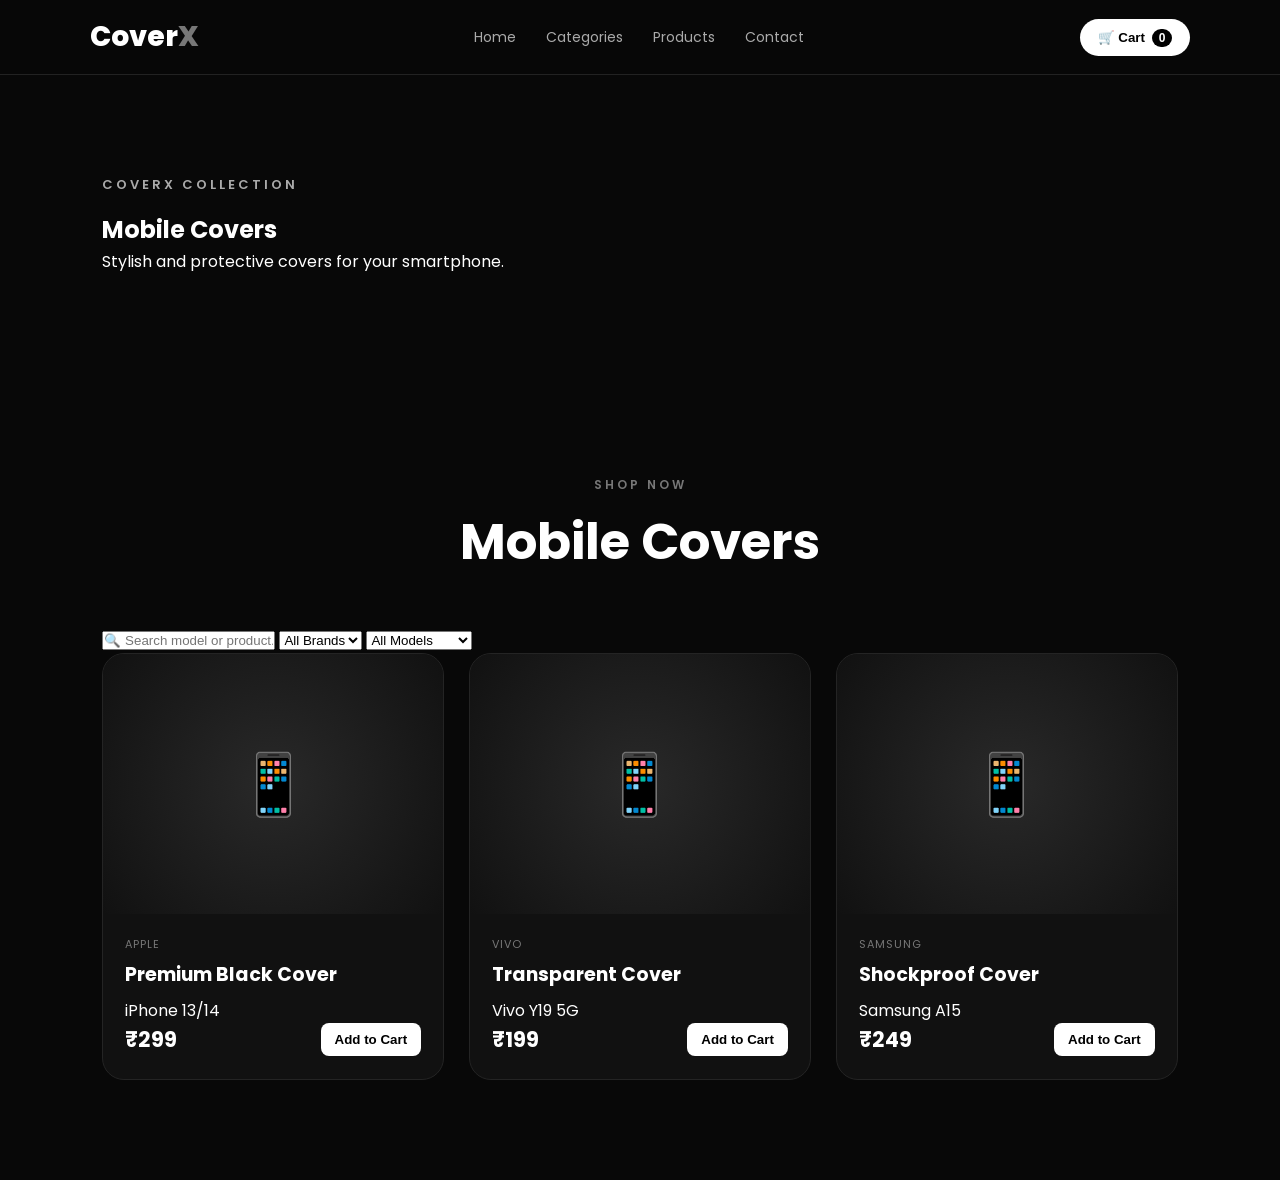
==== category.html @ 17427d13 "Add files via upload" ====
<!DOCTYPE html>
<html lang="en">

<head>

    <meta charset="UTF-8">

    <meta
        name="viewport"
        content="width=device-width, initial-scale=1.0"
    >

    <title>CoverX | Products</title>

    <link rel="stylesheet" href="index.css">

    <link
        rel="preconnect"
        href="https://fonts.googleapis.com"
    >

    <link
        rel="preconnect"
        href="https://fonts.gstatic.com"
        crossorigin
    >

    <link
        href="https://fonts.googleapis.com/css2?family=Poppins:wght@400;500;600;700;800&display=swap"
        rel="stylesheet"
    >

</head>


<body>


<!-- ================= NAVBAR ================= -->

<header class="navbar">

    <a href="index.html" class="logo">
        Cover<span>X</span>
    </a>


    <nav class="desktop-nav">

        <a href="index.html">
            Home
        </a>

        <a href="index.html#categories">
            Categories
        </a>

        <a href="index.html#products">
            Products
        </a>

        <a href="index.html#contact">
            Contact
        </a>

    </nav>


    <button
        class="cart-btn"
        onclick="openCart()"
    >

        🛒 Cart

        <span id="cartCount">
            0
        </span>

    </button>

</header>



<!-- ================= CATEGORY HERO ================= -->

<section class="category-hero">

    <div class="category-hero-content">

        <p class="small-title">
            COVERX COLLECTION
        </p>


        <h1 id="categoryTitle">
            Mobile Covers
        </h1>


        <p id="categoryDescription">
            Find the perfect accessory for your smartphone.
        </p>

    </div>

</section>



<!-- ================= PRODUCTS ================= -->

<section class="products-section">


    <div class="section-title">

        <p>
            SHOP NOW
        </p>

        <h2 id="productHeading">
            Mobile Covers
        </h2>

    </div>



    <!-- SEARCH -->

    <div class="category-controls">

        <input
            type="text"
            id="searchInput"
            placeholder="🔍 Search model or product..."
            oninput="filterProducts()"
        >


        <select
            id="brandFilter"
            onchange="filterProducts()"
        >

            <option value="All">
                All Brands
            </option>

        </select>


        <select
            id="modelFilter"
            onchange="filterProducts()"
        >

            <option value="All">
                All Models
            </option>

        </select>

    </div>



    <!-- PRODUCT GRID -->

    <div
        class="product-grid"
        id="categoryProductGrid"
    >

    </div>



    <!-- NO PRODUCT -->

    <div
        id="noProduct"
        style="display:none;text-align:center;padding:50px;"
    >

        <h2>
            😔 Product Not Found
        </h2>

        <p>
            Try another model or brand.
        </p>

    </div>


</section>



<!-- ================= CART ================= -->

<div
    class="cart-overlay"
    id="cartOverlay"
    onclick="closeCart(event)"
>


    <div
        class="cart-box"
        onclick="event.stopPropagation()"
    >


        <div class="cart-header">

            <h2>
                🛒 Your Cart
            </h2>


            <button onclick="closeCart()">
                ✕
            </button>

        </div>



        <div id="cartItems">

        </div>



        <div class="cart-total">

            <span>
                Total
            </span>


            <strong id="cartTotal">
                ₹0
            </strong>

        </div>



        <button
            class="checkout-btn"
            onclick="checkoutWhatsApp()"
        >

            📲 Checkout on WhatsApp

        </button>


    </div>

</div>



<!-- ================= JAVASCRIPT ================= -->

<script>


// ==================================================
// PRODUCT DATABASE
// ==================================================

const products = [


    // ================= COVERS =================

    {
        id: 1,
        name: "Premium Black Cover",
        category: "Cover",
        brand: "Apple",
        model: "iPhone 13/14",
        price: 299,
        image: "iphone13.jpg"
    },


    {
        id: 2,
        name: "Transparent Cover",
        category: "Cover",
        brand: "Vivo",
        model: "Vivo Y19 5G",
        price: 199,
        image: "images/covers/vivo-y19.jpg"
    },


    {
        id: 3,
        name: "Shockproof Cover",
        category: "Cover",
        brand: "Samsung",
        model: "Samsung A15",
        price: 249,
        image: "images/covers/samsung-a15.jpg"
    },


    // ================= GLASS =================

    {
        id: 4,
        name: "9D Full Screen Glass",
        category: "Glass",
        brand: "Apple",
        model: "iPhone 15",
        price: 149,
        image: "images/glass/iphone15.jpg"
    },


    {
        id: 5,
        name: "Full Glue Tempered Glass",
        category: "Glass",
        brand: "Vivo",
        model: "Vivo V40",
        price: 149,
        image: "images/glass/vivo-v40.jpg"
    },


    {
        id: 6,
        name: "9H Tempered Glass",
        category: "Glass",
        brand: "Samsung",
        model: "Samsung A15",
        price: 129,
        image: "images/glass/samsung-a15.jpg"
    },


    // ================= CAMERA LENS =================

    {
        id: 7,
        name: "Camera Lens Protector",
        category: "Lens",
        brand: "Vivo",
        model: "Vivo V40",
        price: 129,
        image: "images/lens/vivo-v40.jpg"
    },


    {
        id: 8,
        name: "Camera Lens Glass",
        category: "Lens",
        brand: "Apple",
        model: "iPhone 15",
        price: 149,
        image: "images/lens/iphone15.jpg"
    },


    {
        id: 9,
        name: "Camera Protection Lens",
        category: "Lens",
        brand: "Samsung",
        model: "Samsung A15",
        price: 129,
        image: "images/lens/samsung-a15.jpg"
    },


    // ================= CHARGERS =================

    {
        id: 10,
        name: "33W Fast Charger",
        category: "Charger",
        brand: "Realme",
        model: "Universal",
        price: 499,
        image: "images/chargers/realme.jpg"
    },


    {
        id: 11,
        name: "25W Fast Charger",
        category: "Charger",
        brand: "Samsung",
        model: "Universal",
        price: 599,
        image: "images/chargers/samsung.jpg"
    },


    {
        id: 12,
        name: "67W Super Fast Charger",
        category: "Charger",
        brand: "Vivo",
        model: "Universal",
        price: 699,
        image: "images/chargers/vivo.jpg"
    },


    // ================= CABLES =================

    {
        id: 13,
        name: "Type-C Fast Charging Cable",
        category: "Cable",
        brand: "Oppo",
        model: "Type-C",
        price: 199,
        image: "images/cables/oppo.jpg"
    },


    {
        id: 14,
        name: "Type-C Data Cable",
        category: "Cable",
        brand: "Realme",
        model: "Type-C",
        price: 199,
        image: "images/cables/realme.jpg"
    },


    {
        id: 15,
        name: "Lightning Cable",
        category: "Cable",
        brand: "Apple",
        model: "Lightning",
        price: 299,
        image: "images/cables/apple.jpg"
    }

];



// ==================================================
// GET CATEGORY FROM URL
// ==================================================

const urlParams =
    new URLSearchParams(window.location.search);


const currentCategory =
    urlParams.get("category") || "Cover";



// ==================================================
// CATEGORY INFORMATION
// ==================================================

const categoryInfo = {


    Cover: {

        title: "Mobile Covers",

        description:
            "Stylish and protective covers for your smartphone."

    },


    Glass: {

        title: "Tempered Glass",

        description:
            "Protect your phone screen from scratches and damage."

    },


    Lens: {

        title: "Camera Lens",

        description:
            "Protect your smartphone camera with quality lens protection."

    },


    Charger: {

        title: "Chargers",

        description:
            "Fast and reliable chargers for your smartphone."

    },


    Cable: {

        title: "Cables",

        description:
            "Durable charging and data cables."

    }

};



// ==================================================
// SET CATEGORY TITLE
// ==================================================

function setCategoryInfo() {


    const info =
        categoryInfo[currentCategory];


    if (!info) return;


    document.getElementById(
        "categoryTitle"
    ).innerText = info.title;


    document.getElementById(
        "productHeading"
    ).innerText = info.title;


    document.getElementById(
        "categoryDescription"
    ).innerText = info.description;

}



// ==================================================
// LOAD FILTERS
// ==================================================

function loadFilters() {


    const categoryProducts =
        products.filter(
            product =>
                product.category === currentCategory
        );


    const brands = [

        ...new Set(
            categoryProducts.map(
                product => product.brand
            )
        )

    ];


    const models = [

        ...new Set(
            categoryProducts.map(
                product => product.model
            )
        )

    ];



    const brandFilter =
        document.getElementById(
            "brandFilter"
        );


    const modelFilter =
        document.getElementById(
            "modelFilter"
        );



    brands.forEach(brand => {

        const option =
            document.createElement("option");


        option.value = brand;

        option.innerText = brand;


        brandFilter.appendChild(option);

    });



    models.forEach(model => {

        const option =
            document.createElement("option");


        option.value = model;

        option.innerText = model;


        modelFilter.appendChild(option);

    });

}



// ==================================================
// DISPLAY PRODUCTS
// ==================================================

function displayProducts(productList) {


    const grid =
        document.getElementById(
            "categoryProductGrid"
        );


    const noProduct =
        document.getElementById(
            "noProduct"
        );


    grid.innerHTML = "";



    if (productList.length === 0) {

        noProduct.style.display =
            "block";

        return;

    }


    noProduct.style.display =
        "none";



    productList.forEach(product => {


        const card =
            document.createElement("div");


        card.className =
            "product-card";



        card.innerHTML = `


            <div class="product-image">


                <img
                    src="${product.image}"
                    alt="${product.name}"

                    onerror="
                        this.style.display='none';
                        this.nextElementSibling.style.display='flex';
                    "
                >


                <div
                    class="image-fallback"
                    style="
                        display:none;
                        width:100%;
                        height:100%;
                        align-items:center;
                        justify-content:center;
                        font-size:60px;
                    "
                >
                    📱
                </div>


            </div>



            <div class="product-info">


                <p class="product-category">

                    ${product.brand}

                </p>



                <h3>

                    ${product.name}

                </h3>



                <p>

                    ${product.model}

                </p>



                <div class="product-bottom">


                    <strong>

                        ₹${product.price}

                    </strong>



                    <button
                        onclick="
                            addToCart(
                                '${product.name}',
                                ${product.price},
                                '${product.category}'
                            )
                        "
                    >

                        Add to Cart

                    </button>


                </div>


            </div>

        `;


        grid.appendChild(card);

    });

}



// ==================================================
// FILTER PRODUCTS
// ==================================================

function filterProducts() {


    const search =
        document
        .getElementById("searchInput")
        .value
        .toLowerCase();


    const selectedBrand =
        document
        .getElementById("brandFilter")
        .value;


    const selectedModel =
        document
        .getElementById("modelFilter")
        .value;



    let filtered =
        products.filter(product => {


            const categoryMatch =
                product.category ===
                currentCategory;


            const searchMatch =

                product.name
                .toLowerCase()
                .includes(search)

                ||

                product.model
                .toLowerCase()
                .includes(search)

                ||

                product.brand
                .toLowerCase()
                .includes(search);



            const brandMatch =

                selectedBrand === "All"

                ||

                product.brand ===
                selectedBrand;



            const modelMatch =

                selectedModel === "All"

                ||

                product.model ===
                selectedModel;



            return (
                categoryMatch &&
                searchMatch &&
                brandMatch &&
                modelMatch
            );

        });



    displayProducts(filtered);

}



// ==================================================
// CART
// ==================================================

let cart =
    JSON.parse(
        localStorage.getItem("coverXCart")
    ) || [];



function saveCart() {

    localStorage.setItem(
        "coverXCart",
        JSON.stringify(cart)
    );

}



// ==================================================
// ADD TO CART
// ==================================================

function addToCart(
    name,
    price,
    category
) {


    const existing =
        cart.find(
            item =>
                item.name === name
        );


    if (existing) {

        existing.quantity++;

    }

    else {

        cart.push({

            name: name,

            price: price,

            category: category,

            quantity: 1

        });

    }


    saveCart();

    updateCart();

}



// ==================================================
// UPDATE CART
// ==================================================

function updateCart() {


    const cartCount =
        document.getElementById(
            "cartCount"
        );


    const cartItems =
        document.getElementById(
            "cartItems"
        );


    const cartTotal =
        document.getElementById(
            "cartTotal"
        );


    let totalItems = 0;

    let totalPrice = 0;


    cartItems.innerHTML = "";



    cart.forEach((item, index) => {


        totalItems +=
            item.quantity;


        totalPrice +=
            item.price *
            item.quantity;



        const div =
            document.createElement("div");


        div.className =
            "cart-item";


        div.innerHTML = `

            <div>

                <strong>
                    ${item.name}
                </strong>

                <p>
                    ₹${item.price}
                </p>

            </div>


            <div>

                <button
                    onclick="changeQuantity(${index}, -1)"
                >
                    −
                </button>


                <span>
                    ${item.quantity}
                </span>


                <button
                    onclick="changeQuantity(${index}, 1)"
                >
                    +
                </button>


                <button
                    onclick="removeFromCart(${index})"
                >
                    🗑️
                </button>

            </div>

        `;


        cartItems.appendChild(div);

    });



    cartCount.innerText =
        totalItems;


    cartTotal.innerText =
        "₹" + totalPrice;

}



// ==================================================
// CHANGE QUANTITY
// ==================================================

function changeQuantity(
    index,
    change
) {


    cart[index].quantity +=
        change;


    if (
        cart[index].quantity <= 0
    ) {

        cart.splice(index, 1);

    }


    saveCart();

    updateCart();

}



// ==================================================
// REMOVE
// ==================================================

function removeFromCart(index) {


    cart.splice(index, 1);


    saveCart();

    updateCart();

}



// ==================================================
// OPEN CART
// ==================================================

function openCart() {

    document
        .getElementById("cartOverlay")
        .classList.add("active");

}



// ==================================================
// CLOSE CART
// ==================================================

function closeCart(event) {


    if (
        event &&
        event.target.id !==
        "cartOverlay"
    ) return;


    document
        .getElementById("cartOverlay")
        .classList.remove("active");

}



// ==================================================
// WHATSAPP CHECKOUT
// ==================================================

function checkoutWhatsApp() {


    if (cart.length === 0) {

        alert(
            "Your cart is empty."
        );

        return;

    }



    const whatsappNumber =
        "918087143887";


    let message =
        "🛍️ *CoverX Order*%0A%0A";


    let total = 0;



    cart.forEach(
        (item, index) => {


            const itemTotal =
                item.price *
                item.quantity;


            total += itemTotal;


            message +=

                `${index + 1}. ${item.name}%0A` +

                `Category: ${item.category}%0A` +

                `Qty: ${item.quantity}%0A` +

                `Price: ₹${itemTotal}%0A%0A`;

        }
    );



    message +=
        `*Total: ₹${total}*%0A%0A`;


    message +=
        "Please confirm my order.";



    window.open(

        `https://wa.me/${whatsappNumber}?text=${message}`,

        "_blank"

    );

}



// ==================================================
// START
// ==================================================

setCategoryInfo();

loadFilters();

displayProducts(
    products.filter(
        product =>
            product.category ===
            currentCategory
    )
);

updateCart();

</script>


</body>

</html>
---- index.css ----
* {
  margin: 0;
  padding: 0;
  box-sizing: border-box;
}

html {
  scroll-behavior: smooth;
}

body {
  font-family: "Poppins", sans-serif;
  background: #080808;
  color: #fff;
  line-height: 1.6;
}

a {
  color: inherit;
}


/* ================= NAVBAR ================= */

.navbar {
  position: sticky;
  top: 0;
  z-index: 1000;

  min-height: 75px;

  padding: 0 7%;

  display: flex;
  align-items: center;
  justify-content: space-between;

  background: rgba(8, 8, 8, 0.92);

  backdrop-filter: blur(15px);

  border-bottom: 1px solid #222;
}

.logo {
  color: #fff;

  text-decoration: none;

  font-size: 28px;

  font-weight: 800;
}

.logo span {
  color: #777;
}

.desktop-nav {
  display: flex;

  gap: 30px;
}

.desktop-nav a {
  color: #aaa;

  text-decoration: none;

  font-size: 14px;

  transition: 0.3s;
}

.desktop-nav a:hover {
  color: #fff;
}

.cart-btn {
  background: #fff;

  color: #000;

  border: none;

  padding: 11px 18px;

  border-radius: 30px;

  font-weight: 600;

  cursor: pointer;

  transition: 0.3s;
}

.cart-btn:hover {
  transform: translateY(-2px);
}

#cartCount {
  background: #000;

  color: #fff;

  padding: 2px 7px;

  border-radius: 20px;

  margin-left: 3px;

  font-size: 12px;
}


/* ================= HERO ================= */

.hero {
  min-height: 650px;

  padding: 80px 8%;

  display: flex;

  align-items: center;

  justify-content: space-between;

  gap: 50px;

  background:
    radial-gradient(
      circle at 80% 40%,
      #252525,
      transparent 35%
    ),
    #080808;
}

.hero-content {
  max-width: 650px;
}

.small-title {
  color: #aaa;

  font-size: 13px;

  letter-spacing: 3px;

  font-weight: 600;

  margin-bottom: 15px;
}

.hero h1 {
  font-size: clamp(45px, 7vw, 85px);

  line-height: 1.05;

  margin-bottom: 25px;
}

.hero h1 span {
  display: block;

  color: #777;
}

.hero-content > p:not(.small-title) {
  color: #aaa;

  max-width: 550px;

  margin-bottom: 30px;
}

.hero-buttons {
  display: flex;

  gap: 15px;

  flex-wrap: wrap;
}

.primary-btn,
.secondary-btn {
  text-decoration: none;

  padding: 14px 25px;

  border-radius: 30px;

  font-weight: 600;

  transition: 0.3s;
}

.primary-btn {
  background: #fff;

  color: #000;
}

.secondary-btn {
  border: 1px solid #444;

  color: #fff;
}

.primary-btn:hover,
.secondary-btn:hover {
  transform: translateY(-3px);
}


/* ================= HERO CARD ================= */

.hero-card {
  width: 330px;

  height: 430px;

  border-radius: 35px;

  display: flex;

  flex-direction: column;

  align-items: center;

  justify-content: center;

  background:
    linear-gradient(
      145deg,
      #202020,
      #0d0d0d
    );

  border: 1px solid #333;

  box-shadow:
    0 30px 80px rgba(0,0,0,0.5);

  text-align: center;
}

.phone {
  font-size: 150px;

  margin-bottom: 20px;
}

.hero-card h3 {
  font-size: 23px;
}

.hero-card p {
  color: #888;
}


/* ================= SECTION ================= */

section {
  padding: 100px 8%;
}

.section-title {
  text-align: center;

  margin-bottom: 45px;
}

.section-title p {
  color: #777;

  letter-spacing: 3px;

  font-size: 12px;

  font-weight: 600;
}

.section-title h2 {
  font-size: clamp(30px, 5vw, 50px);

  margin-top: 8px;
}


/* ================= CATEGORY ================= */

.categories {
  background: #0d0d0d;
}

.category-grid {
  display: grid;

  grid-template-columns:
    repeat(5, 1fr);

  gap: 15px;
}

.category-card {
  background: #151515;

  border: 1px solid #252525;

  padding: 30px 15px;

  color: white;

  border-radius: 20px;

  cursor: pointer;

  transition: 0.3s;

  text-align: center;

  text-decoration: none;
}

.category-card:hover {
  transform: translateY(-8px);

  border-color: #666;
}

.category-card span {
  font-size: 40px;
}

.category-card h3 {
  margin: 12px 0 5px;
}

.category-card p {
  color: #777;

  font-size: 12px;
}


/* ================= PRODUCTS ================= */

.product-grid {
  display: grid;

  grid-template-columns:
    repeat(3, minmax(0, 1fr));

  gap: 25px;
}

.product-card {
  background: #111;

  border: 1px solid #242424;

  border-radius: 22px;

  overflow: hidden;

  transition: 0.35s;
}

.product-card:hover {
  transform: translateY(-7px);

  border-color: #555;
}

.product-image {
  height: 260px;

  background:
    radial-gradient(
      circle,
      #292929,
      #111
    );

  display: flex;

  align-items: center;

  justify-content: center;

  font-size: 100px;
}

.product-info {
  padding: 22px;
}

.product-category {
  color: #777;

  font-size: 11px;

  text-transform: uppercase;

  letter-spacing: 1px;
}

.product-info h3 {
  margin: 7px 0;

  font-size: 19px;
}

.rating {
  color: #ddd;

  font-size: 13px;

  margin-bottom: 15px;
}

.product-bottom {
  display: flex;

  align-items: center;

  justify-content: space-between;
}

.product-bottom strong {
  font-size: 21px;
}

.product-bottom button {
  border: none;

  background: white;

  color: black;

  padding: 9px 14px;

  border-radius: 8px;

  cursor: pointer;

  font-weight: 600;
}


/* ================= WHY ================= */

.why {
  background: #0d0d0d;
}

.features {
  display: grid;

  grid-template-columns:
    repeat(4, 1fr);

  gap: 20px;
}

.features > div {
  background: #151515;

  padding: 30px;

  border: 1px solid #242424;

  border-radius: 20px;
}

.features span {
  font-size: 35px;
}

.features h3 {
  margin: 15px 0 8px;
}

.features p {
  color: #888;

  font-size: 14px;
}


/* ================= CONTACT ================= */

.contact {
  display: grid;

  grid-template-columns:
    1fr 1fr;

  gap: 70px;

  align-items: center;
}

.contact h2 {
  font-size: 55px;

  margin-bottom: 20px;
}

.contact > div > p:not(.small-title) {
  color: #888;

  max-width: 500px;
}

.contact-info {
  margin-top: 25px;
}

.contact-info p {
  margin: 10px 0;

  color: #aaa;
}

.contact-card {
  background: #121212;

  padding: 35px;

  border-radius: 25px;

  border: 1px solid #292929;
}

.contact-card h3 {
  margin-bottom: 20px;

  font-size: 25px;
}

.contact-card input {
  width: 100%;

  padding: 14px;

  margin-bottom: 12px;

  background: #090909;

  border: 1px solid #292929;

  border-radius: 10px;

  color: white;

  outline: none;

  font-family: inherit;
}

.contact-card button {
  width: 100%;

  padding: 14px;

  border: none;

  background: white;

  color: black;

  border-radius: 10px;

  cursor: pointer;

  font-weight: 700;
}


/* ================= FOOTER ================= */

footer {
  padding: 35px 8%;

  border-top: 1px solid #222;

  display: flex;

  justify-content: space-between;

  align-items: center;

  gap: 20px;

  color: #777;
}


/* ================= CART ================= */

.cart-overlay {
  position: fixed;

  inset: 0;

  background: rgba(0,0,0,0.75);

  backdrop-filter: blur(5px);

  z-index: 3000;

  display: none;

  align-items: center;

  justify-content: center;

  padding: 20px;
}

.cart-overlay.active {
  display: flex;
}

.cart-box {
  width: 500px;

  max-width: 100%;

  max-height: 90vh;

  overflow-y: auto;

  background: #151515;

  border: 1px solid #333;

  border-radius: 25px;

  padding: 25px;
}

.cart-header {
  display: flex;

  align-items: center;

  justify-content: space-between;

  margin-bottom: 20px;
}

.cart-header button {
  background: #222;

  border: none;

  color: white;

  width: 35px;

  height: 35px;

  border-radius: 50%;

  cursor: pointer;
}

.cart-item {
  display: flex;

  justify-content: space-between;

  align-items: center;

  gap: 10px;

  padding: 15px 0;

  border-bottom: 1px solid #292929;
}

.cart-item-info {
  flex: 1;
}

.cart-item-info h4 {
  font-size: 14px;
}

.cart-item-info p {
  color: #888;

  font-size: 13px;
}

.quantity-controls {
  display: flex;

  align-items: center;

  gap: 8px;
}

.quantity-controls button {
  width: 28px;

  height: 28px;

  border: 1px solid #444;

  background: #222;

  color: white;

  border-radius: 6px;

  cursor: pointer;
}

.remove-btn {
  border: none !important;

  color: #aaa !important;
}

.cart-total {
  display: flex;

  justify-content: space-between;

  padding: 25px 0;

  font-size: 20px;
}

.checkout-btn {
  width: 100%;

  padding: 15px;

  background: #fff;

  color: #000;

  border: none;

  border-radius: 12px;

  cursor: pointer;

  font-weight: 700;

  font-size: 15px;
}


/* ================= RESPONSIVE ================= */

@media (max-width: 1000px) {

  .category-grid {
    grid-template-columns:
      repeat(3, 1fr);
  }

  .features {
    grid-template-columns:
      repeat(2, 1fr);
  }

  .product-grid {
    grid-template-columns:
      repeat(2, 1fr);
  }

}


@media (max-width: 750px) {

  .navbar {
    padding: 12px 5%;
  }

  .desktop-nav {
    display: none;
  }

  .hero {
    flex-direction: column;

    text-align: center;

    padding-top: 60px;
  }

  .hero-buttons {
    justify-content: center;
  }

  .hero-card {
    width: 100%;

    max-width: 330px;
  }

  .category-grid {
    grid-template-columns:
      repeat(2, 1fr);
  }

  .product-grid {
    grid-template-columns: 1fr;
  }

  .contact {
    grid-template-columns: 1fr;
  }

  .contact h2 {
    font-size: 40px;
  }

  footer {
    flex-direction: column;

    text-align: center;
  }

}


@media (max-width: 450px) {

  section {
    padding: 70px 5%;
  }

  .category-grid {
    grid-template-columns: 1fr;
  }

  .features {
    grid-template-columns: 1fr;
  }

  .hero h1 {
    font-size: 45px;
  }

  .cart-btn {
    padding: 9px 12px;
  }

}
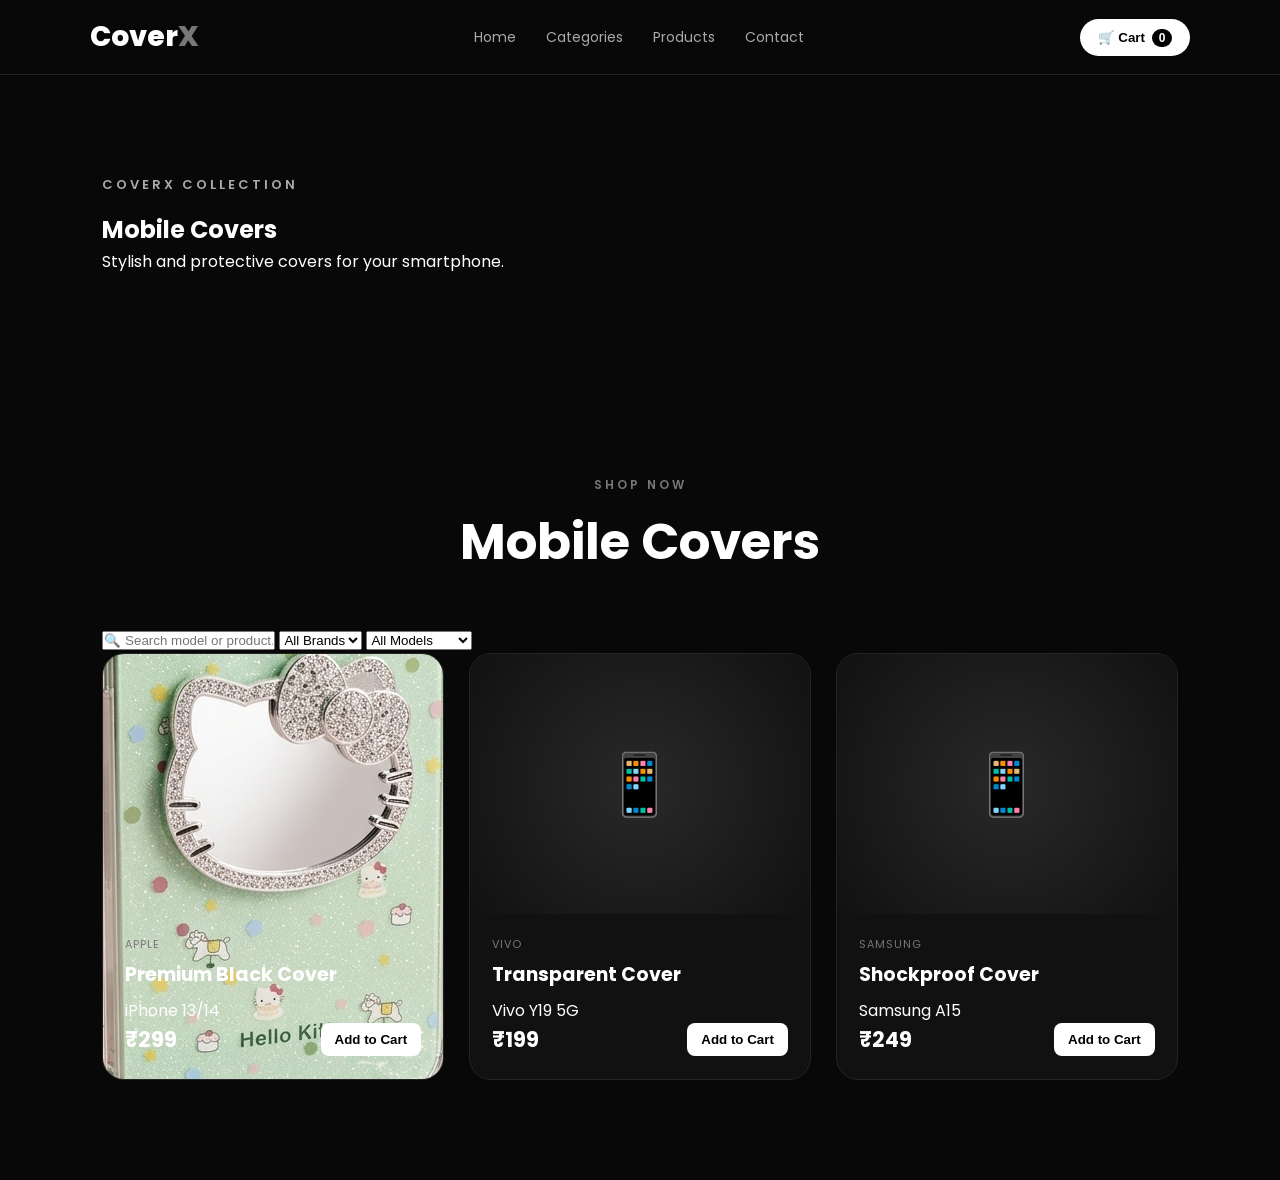
==== commit 86513a74: "Update category.html" ====
--- a/category.html
+++ b/category.html
@@ -288,7 +288,7 @@
         brand: "Apple",
         model: "iPhone 13/14",
         price: 299,
-        image: "iphone13.jpg"
+        image: "iphone13.png"
     },
 
 
@@ -1275,4 +1275,4 @@
 
 </body>
 
-</html>+</html>
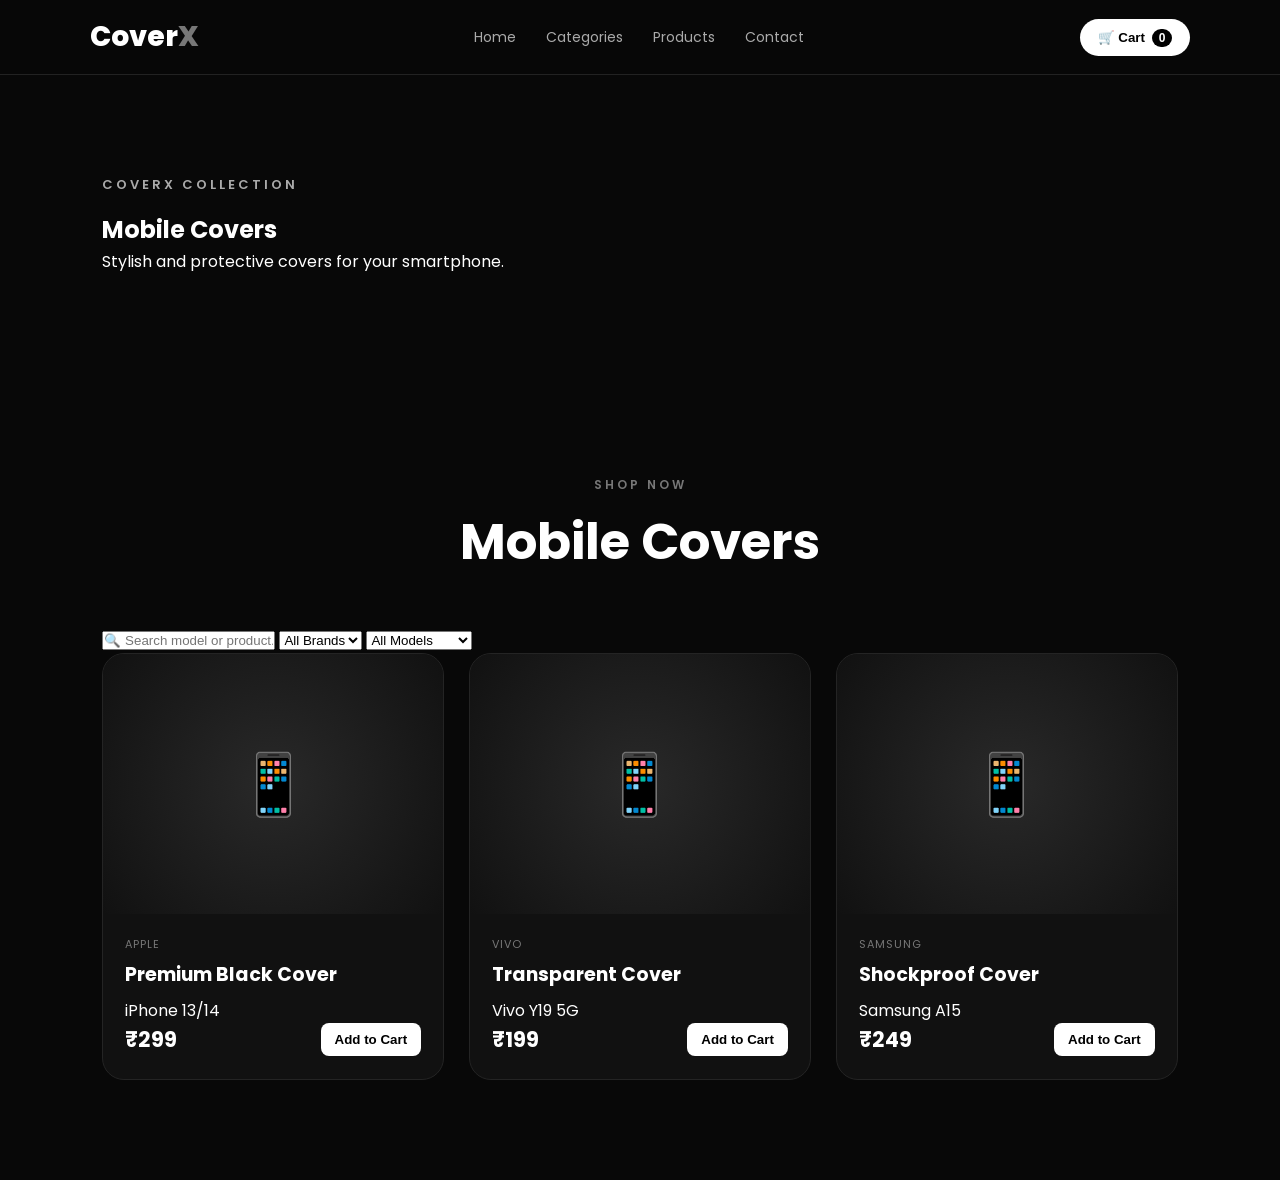
==== commit bcd5acb8: "Update category.html" ====
--- a/category.html
+++ b/category.html
@@ -288,7 +288,9 @@
         brand: "Apple",
         model: "iPhone 13/14",
         price: 299,
-        image: "iphone13.png"
+        image: "iphone13.jpg",
+        imageWidth: "100%",
+        imageHeight: "250px"
     },
 
 
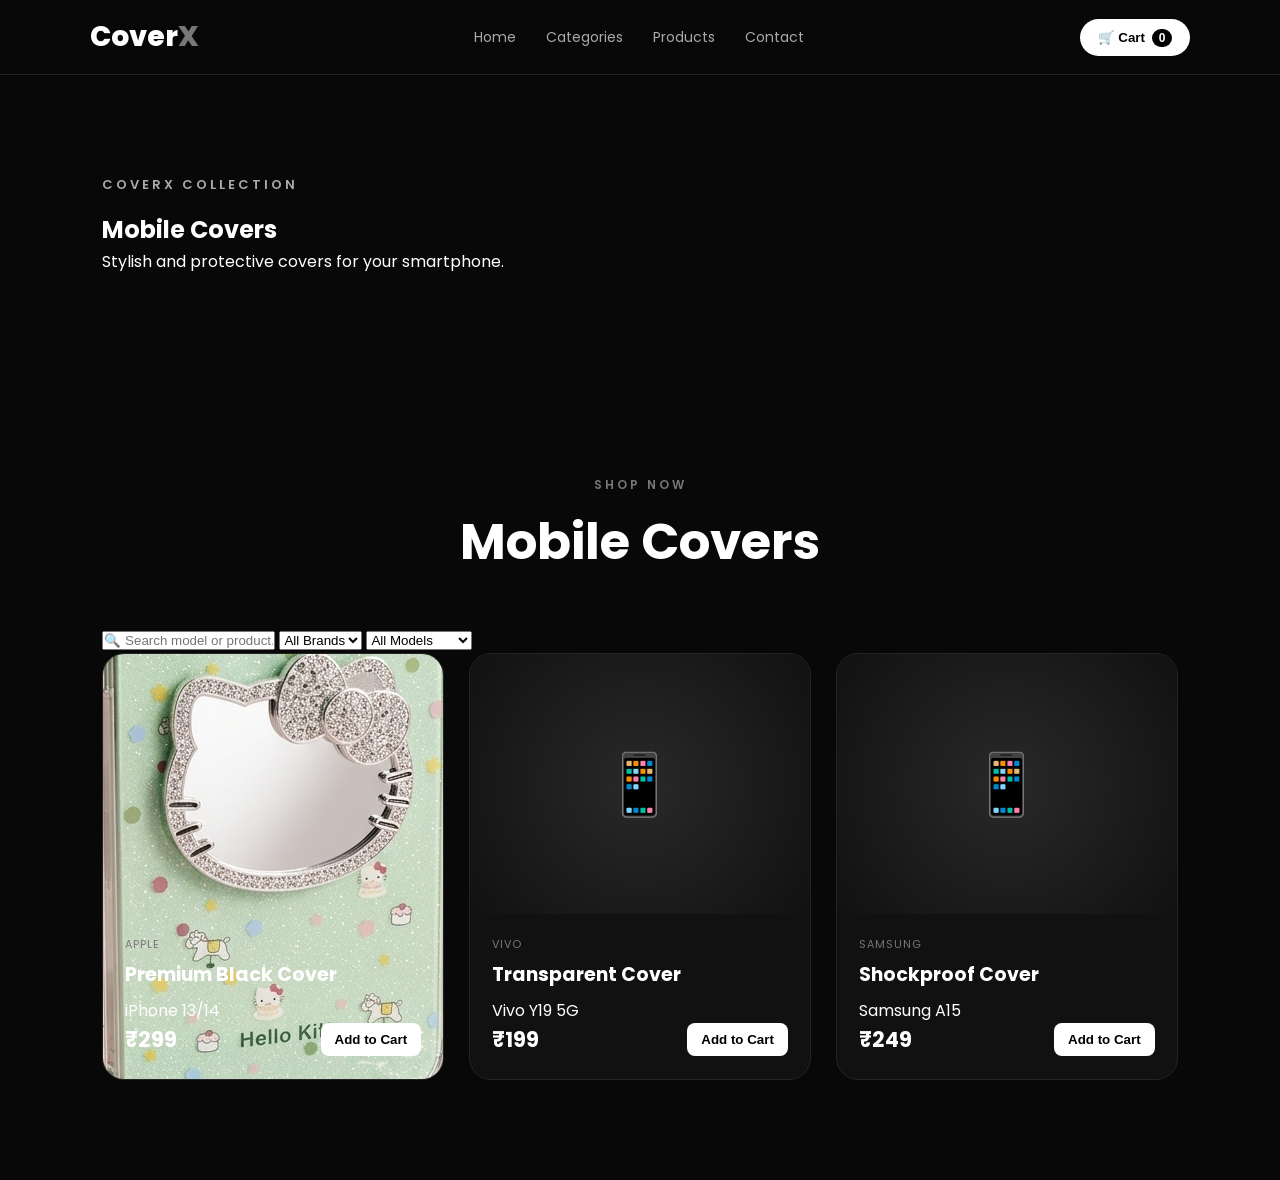
==== commit f142b192: "Update category.html" ====
--- a/category.html
+++ b/category.html
@@ -288,7 +288,7 @@
         brand: "Apple",
         model: "iPhone 13/14",
         price: 299,
-        image: "iphone13.jpg",
+        image: "iphone13.png",
         imageWidth: "100%",
         imageHeight: "250px"
     },
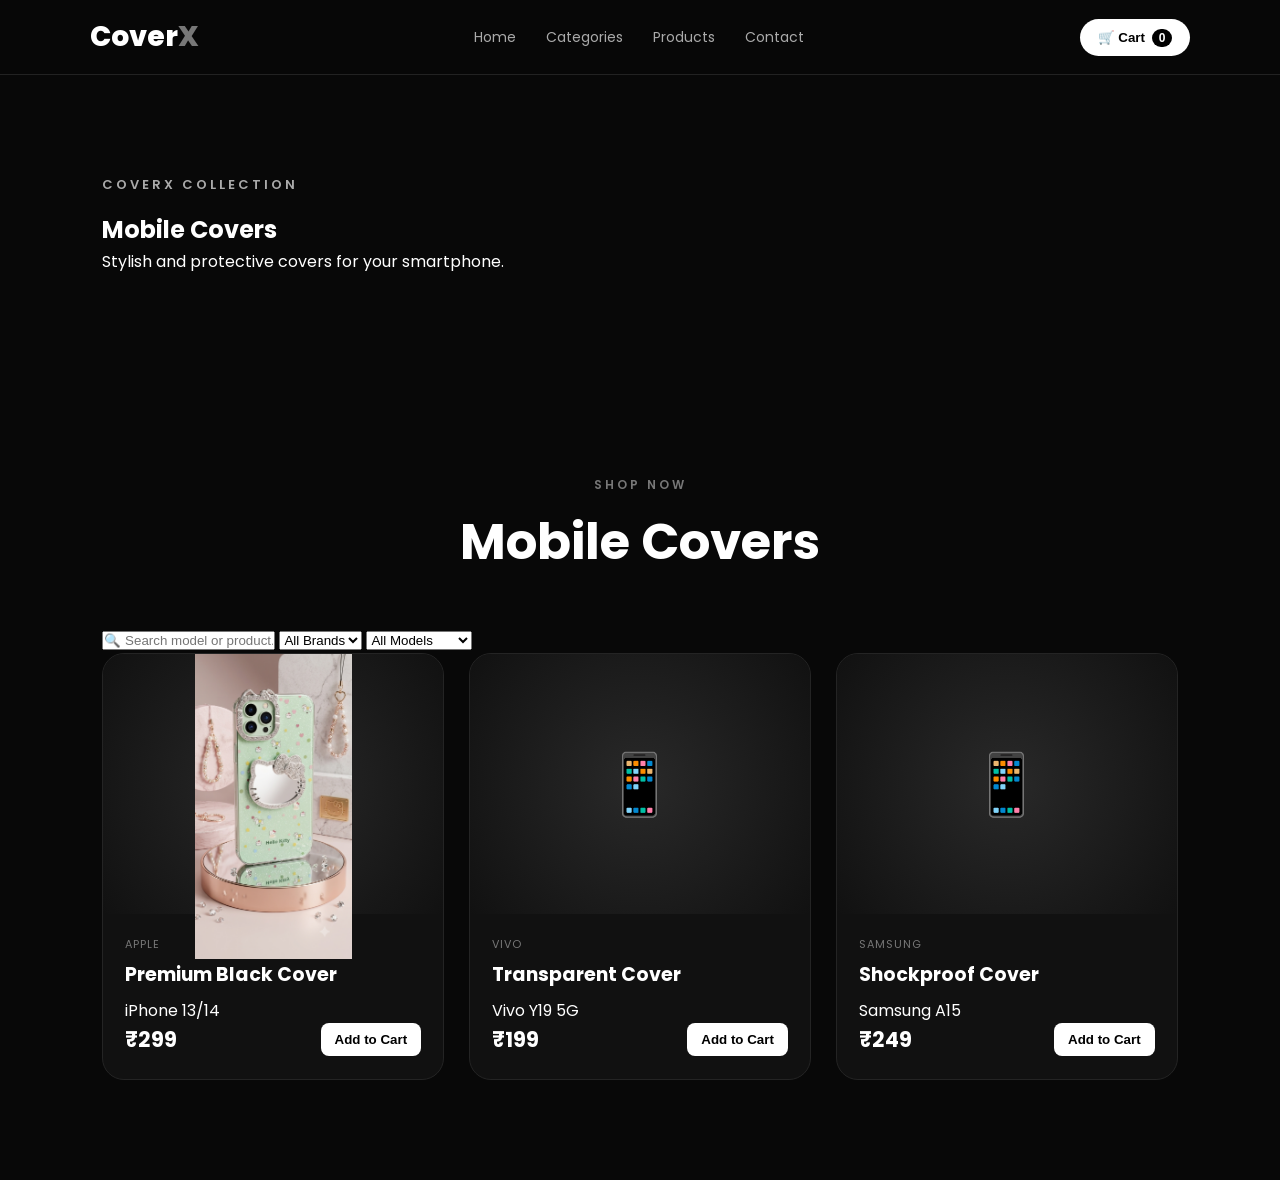
==== commit 79df8568: "Update category.html" ====
--- a/category.html
+++ b/category.html
@@ -289,8 +289,8 @@
         model: "iPhone 13/14",
         price: 299,
         image: "iphone13.png",
-        imageWidth: "100%",
-        imageHeight: "250px"
+        imageWidth: "200px",
+        imageHeight: "350px"
     },
 
 
@@ -705,16 +705,19 @@
 
             <div class="product-image">
 
-
-                <img
-                    src="${product.image}"
-                    alt="${product.name}"
-
-                    onerror="
-                        this.style.display='none';
-                        this.nextElementSibling.style.display='flex';
-                    "
-                >
+    <img
+        src="${product.image}"
+        alt="${product.name}"
+        style="
+            width: ${product.imageWidth || '150px'};
+            height: ${product.imageHeight || '180px'};
+            object-fit: contain;
+        "
+        onerror="
+            this.style.display='none';
+            this.nextElementSibling.style.display='flex';
+        "
+    >
 
 
                 <div
@@ -1277,4 +1280,4 @@
 
 </body>
 
-</html>
+</html>
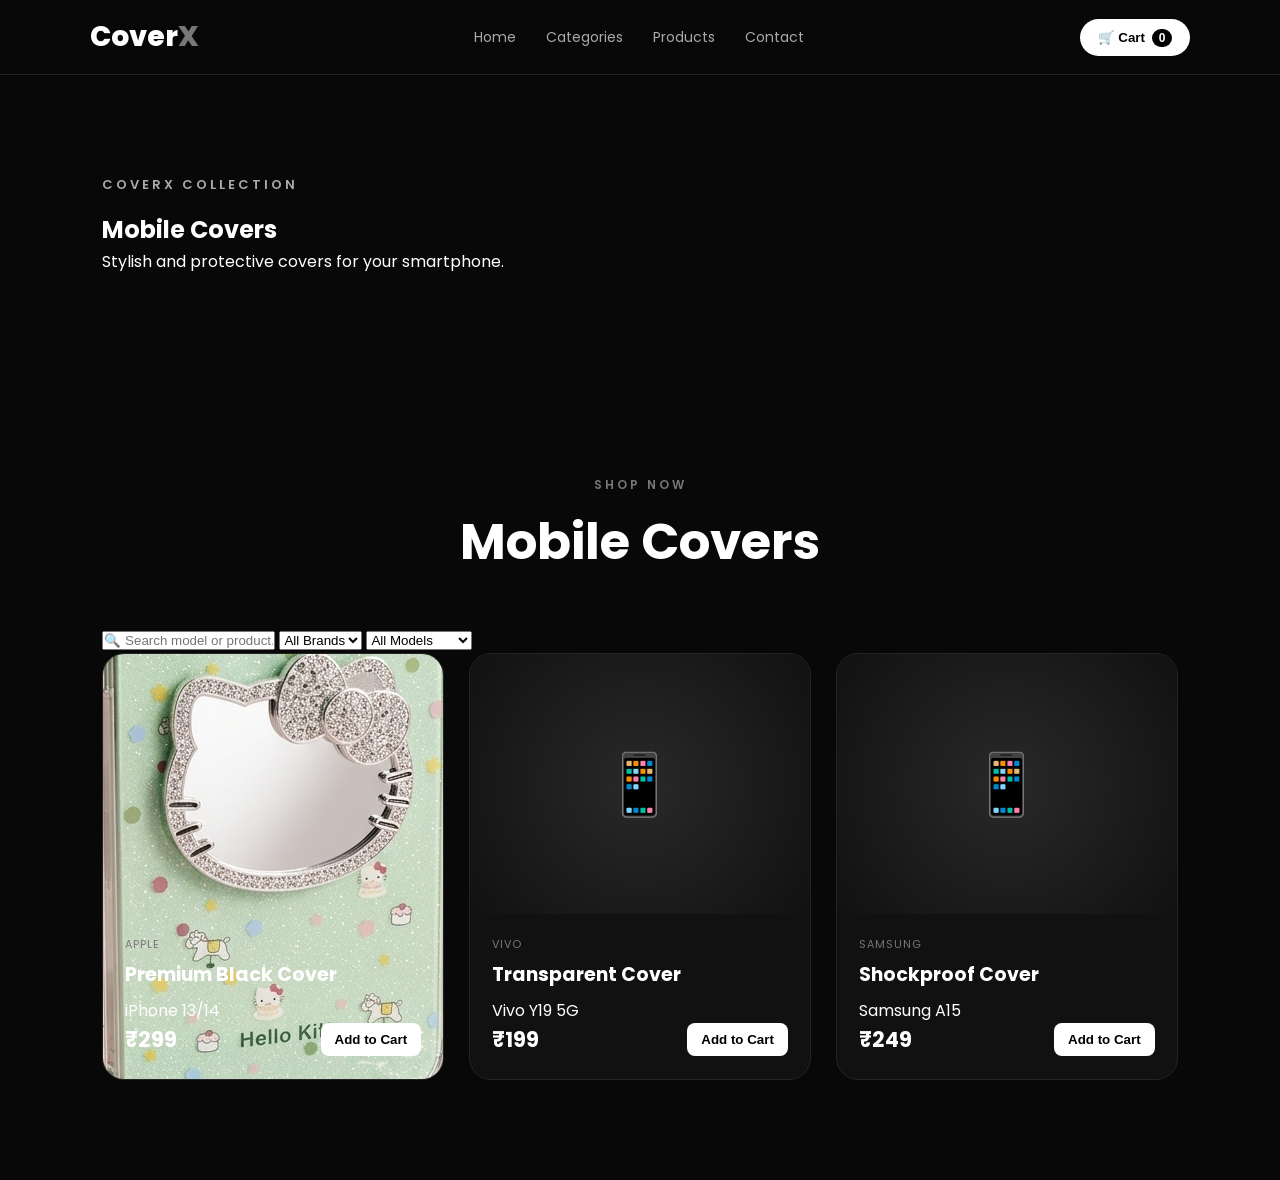
==== commit 383fe875: "Update category.html" ====
--- a/category.html
+++ b/category.html
@@ -289,8 +289,8 @@
         model: "iPhone 13/14",
         price: 299,
         image: "iphone13.png",
-        imageWidth: "200px",
-        imageHeight: "350px"
+        imageWidth: "100%",
+        imageHeight: "250px"
     },
 
 
@@ -301,7 +301,9 @@
         brand: "Vivo",
         model: "Vivo Y19 5G",
         price: 199,
-        image: "images/covers/vivo-y19.jpg"
+        image: "transparent.jpeg",
+        imageWidth: "100%",
+        imageHeight: "250px"
     },
 
 
@@ -312,7 +314,9 @@
         brand: "Samsung",
         model: "Samsung A15",
         price: 249,
-        image: "images/covers/samsung-a15.jpg"
+        image: "s.p.jpeg",
+        imageWidth: "100%",
+        imageHeight: "250px"
     },
 
 
@@ -320,7 +324,7 @@
 
     {
         id: 4,
-        name: "9D Full Screen Glass",
+        name: "0.3mm",
         category: "Glass",
         brand: "Apple",
         model: "iPhone 15",
@@ -331,7 +335,7 @@
 
     {
         id: 5,
-        name: "Full Glue Tempered Glass",
+        name: "11D",
         category: "Glass",
         brand: "Vivo",
         model: "Vivo V40",
@@ -342,7 +346,7 @@
 
     {
         id: 6,
-        name: "9H Tempered Glass",
+        name: "HD+",
         category: "Glass",
         brand: "Samsung",
         model: "Samsung A15",
@@ -350,11 +354,32 @@
         image: "images/glass/samsung-a15.jpg"
     },
 
+  {
+        id: 7,
+        name: "Matt",
+        category: "Glass",
+        brand: "Samsung",
+        model: "Samsung A15",
+        price: 129,
+        image: "images/glass/samsung-a15.jpg"
+    },
+
+    {
+        id: 8,
+        name: "Privacy",
+        category: "Glass",
+        brand: "Samsung",
+        model: "Samsung A15",
+        price: 129,
+        image: "images/glass/samsung-a15.jpg"
+    },
+    
+  
 
     // ================= CAMERA LENS =================
 
     {
-        id: 7,
+        id: 9,
         name: "Camera Lens Protector",
         category: "Lens",
         brand: "Vivo",
@@ -365,7 +390,7 @@
 
 
     {
-        id: 8,
+        id: 10,
         name: "Camera Lens Glass",
         category: "Lens",
         brand: "Apple",
@@ -376,7 +401,7 @@
 
 
     {
-        id: 9,
+        id: 11,
         name: "Camera Protection Lens",
         category: "Lens",
         brand: "Samsung",
@@ -389,7 +414,7 @@
     // ================= CHARGERS =================
 
     {
-        id: 10,
+        id: 12,
         name: "33W Fast Charger",
         category: "Charger",
         brand: "Realme",
@@ -400,7 +425,7 @@
 
 
     {
-        id: 11,
+        id: 13,
         name: "25W Fast Charger",
         category: "Charger",
         brand: "Samsung",
@@ -411,7 +436,7 @@
 
 
     {
-        id: 12,
+        id: 14,
         name: "67W Super Fast Charger",
         category: "Charger",
         brand: "Vivo",
@@ -424,7 +449,7 @@
     // ================= CABLES =================
 
     {
-        id: 13,
+        id: 15,
         name: "Type-C Fast Charging Cable",
         category: "Cable",
         brand: "Oppo",
@@ -435,7 +460,7 @@
 
 
     {
-        id: 14,
+        id: 16,
         name: "Type-C Data Cable",
         category: "Cable",
         brand: "Realme",
@@ -446,7 +471,7 @@
 
 
     {
-        id: 15,
+        id: 17,
         name: "Lightning Cable",
         category: "Cable",
         brand: "Apple",
@@ -705,19 +730,16 @@
 
             <div class="product-image">
 
-    <img
-        src="${product.image}"
-        alt="${product.name}"
-        style="
-            width: ${product.imageWidth || '150px'};
-            height: ${product.imageHeight || '180px'};
-            object-fit: contain;
-        "
-        onerror="
-            this.style.display='none';
-            this.nextElementSibling.style.display='flex';
-        "
-    >
+
+                <img
+                    src="${product.image}"
+                    alt="${product.name}"
+
+                    onerror="
+                        this.style.display='none';
+                        this.nextElementSibling.style.display='flex';
+                    "
+                >
 
 
                 <div
@@ -1280,4 +1302,4 @@
 
 </body>
 
-</html>+</html>
